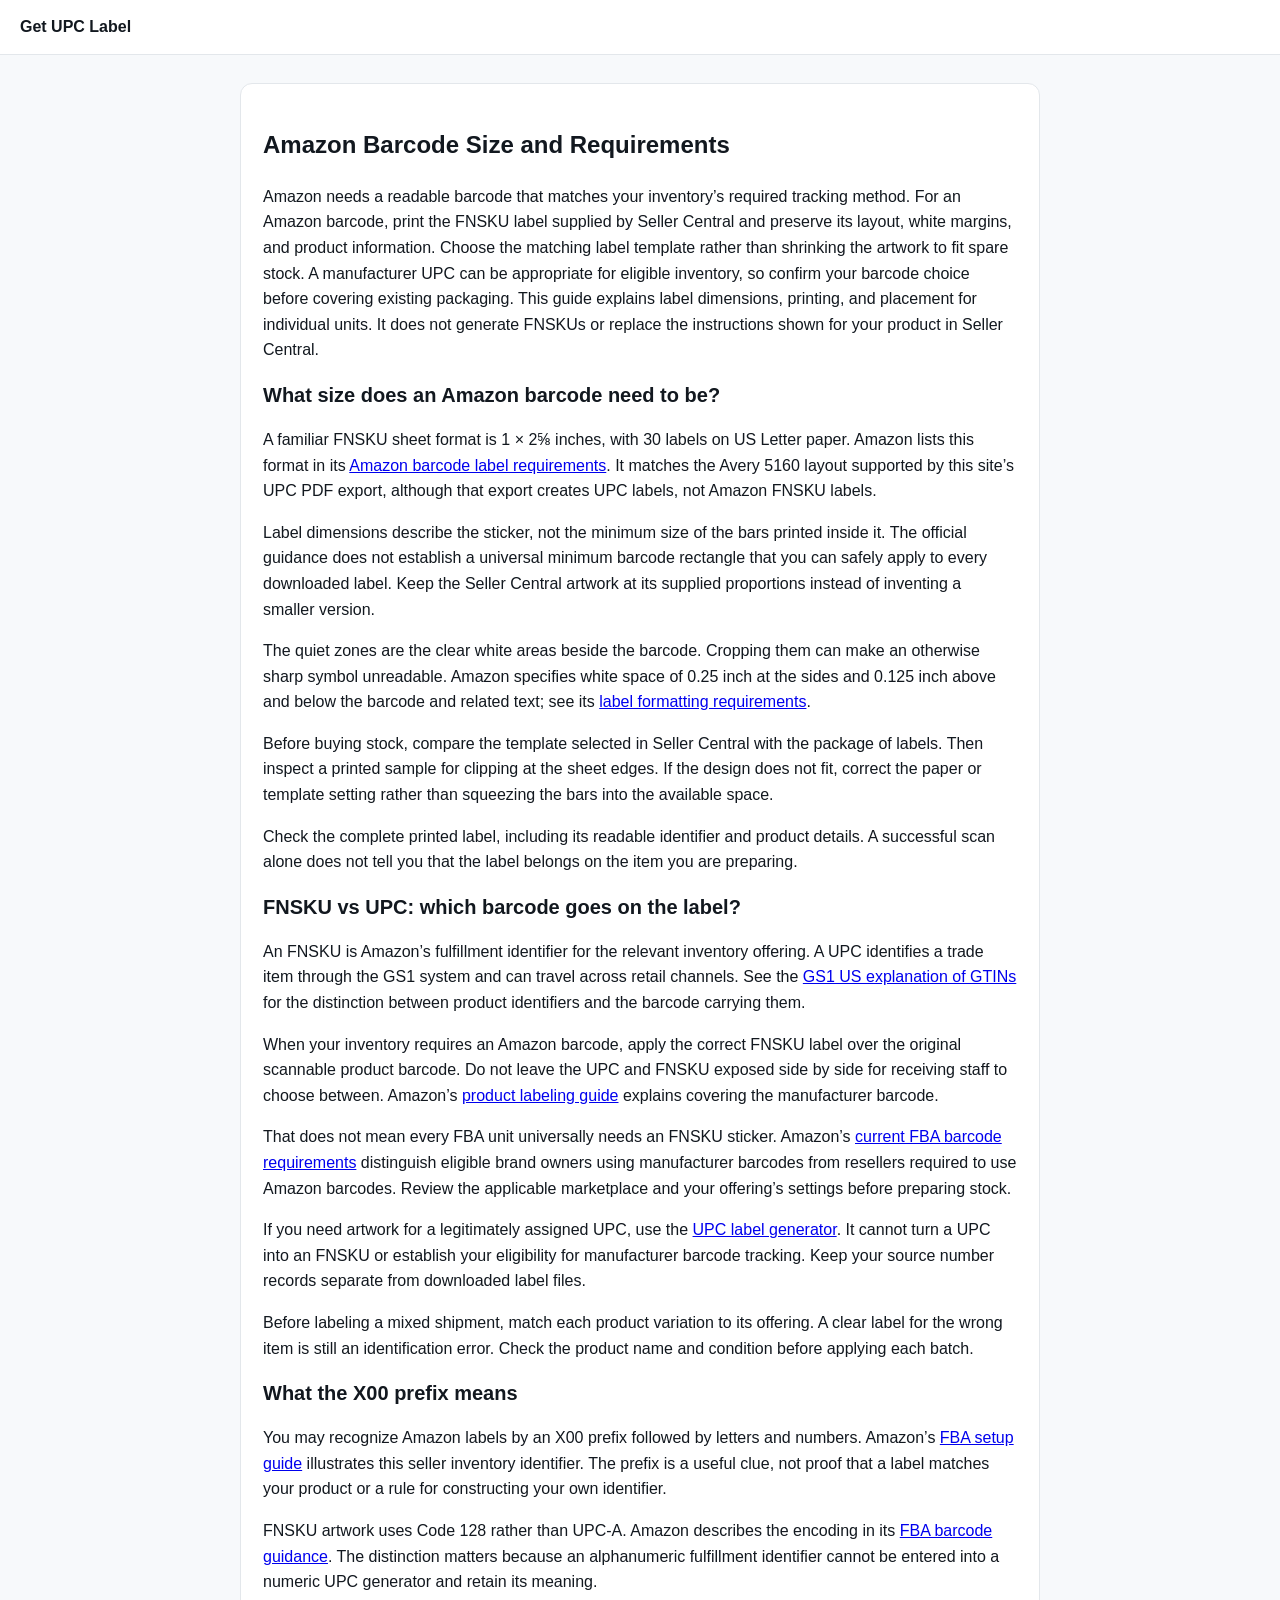
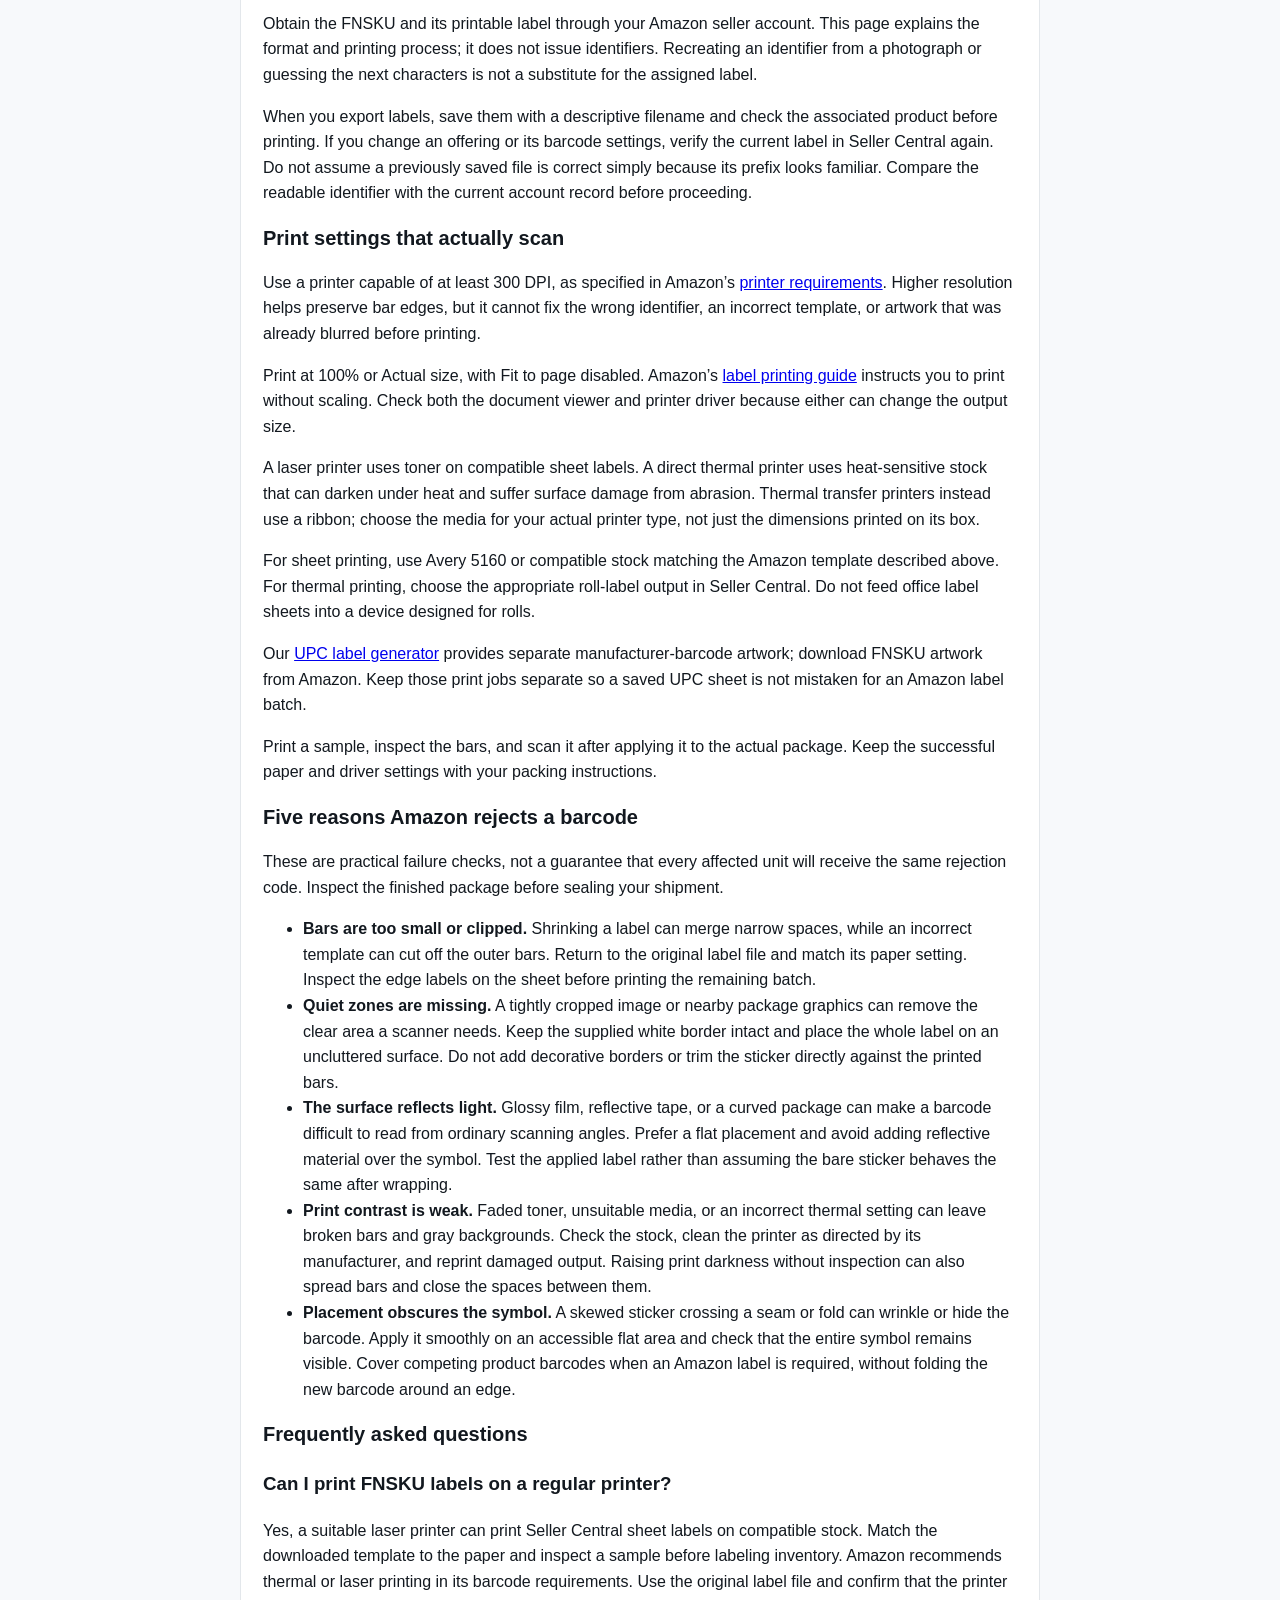
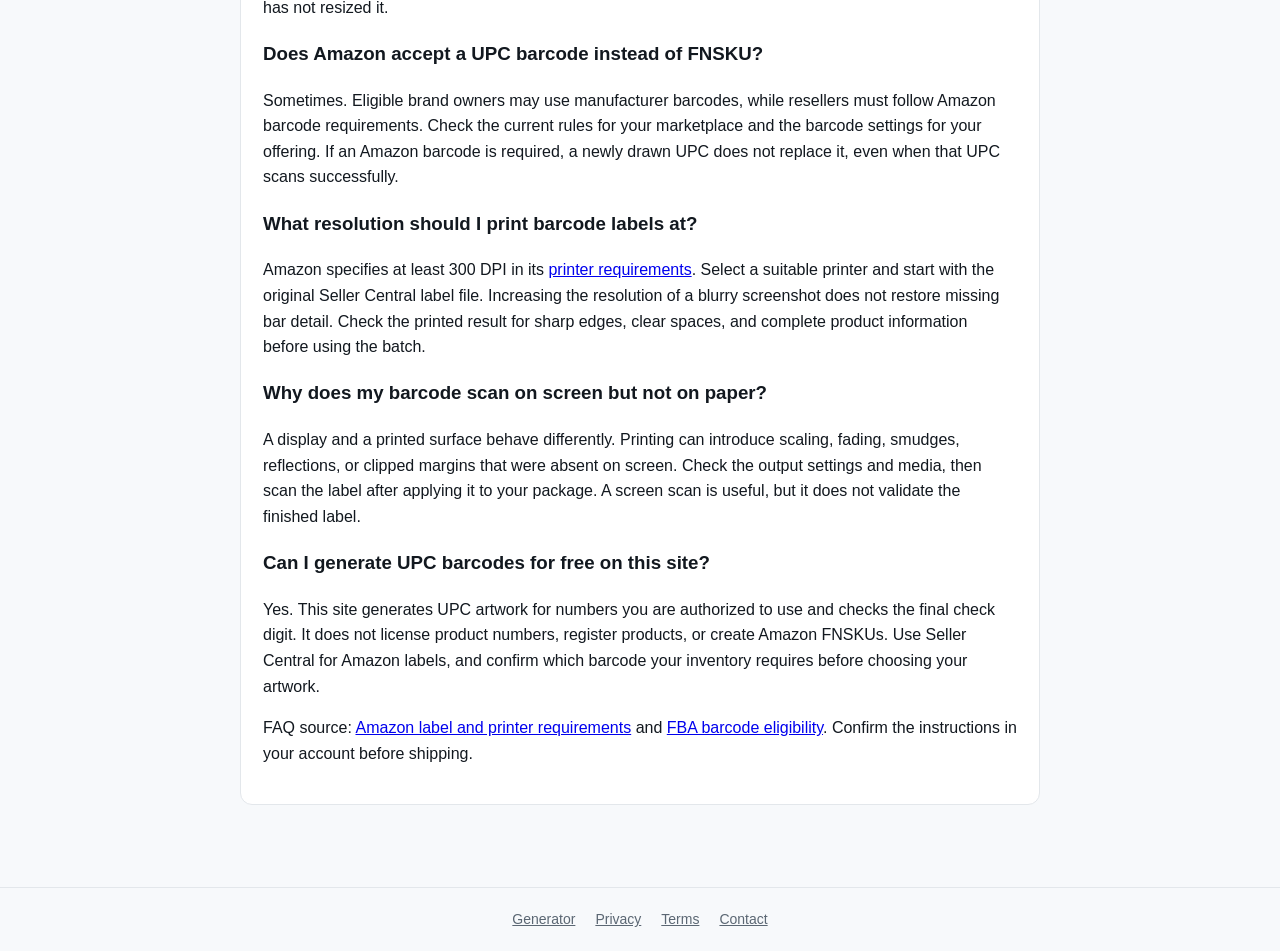
==== amazon-barcode.html @ 523bfdf5 "新页面" ====
<!doctype html>
<html lang="en">
<head><meta charset="utf-8"><meta name="viewport" content="width=device-width,initial-scale=1"><title>Amazon Barcode Size &amp; Requirements: FNSKU Labels That Scan</title><meta name="description" content="Amazon barcode size and requirements: FNSKU label dimensions, quiet zones, print resolution, and the five reasons labels get rejected."><link rel="canonical" href="https://getupclabel.com/amazon-barcode"><link rel="icon" href="/assets/favicon.svg" type="image/svg+xml"><link rel="stylesheet" href="/assets/style.css"></head>
<body>
<header class="site-header"><a class="brand" href="/">Get UPC Label</a></header>
<main><article class="card">
<h1>Amazon Barcode Size and Requirements</h1>
<p>Amazon needs a readable barcode that matches your inventory’s required tracking method. For an Amazon barcode, print the FNSKU label supplied by Seller Central and preserve its layout, white margins, and product information. Choose the matching label template rather than shrinking the artwork to fit spare stock. A manufacturer UPC can be appropriate for eligible inventory, so confirm your barcode choice before covering existing packaging. This guide explains label dimensions, printing, and placement for individual units. It does not generate FNSKUs or replace the instructions shown for your product in Seller Central.</p>
<h2>What size does an Amazon barcode need to be?</h2>

<p>A familiar FNSKU sheet format is 1 × 2⅝ inches, with 30 labels on US Letter paper. Amazon lists this format in its <a href="https://sellercentral.amazon.com/help/hub/reference/external/G200141490?locale=en-US">Amazon barcode label requirements</a>. It matches the Avery 5160 layout supported by this site’s UPC PDF export, although that export creates UPC labels, not Amazon FNSKU labels.</p>
<p>Label dimensions describe the sticker, not the minimum size of the bars printed inside it. The official guidance does not establish a universal minimum barcode rectangle that you can safely apply to every downloaded label. Keep the Seller Central artwork at its supplied proportions instead of inventing a smaller version.</p>
<p>The quiet zones are the clear white areas beside the barcode. Cropping them can make an otherwise sharp symbol unreadable. Amazon specifies white space of 0.25 inch at the sides and 0.125 inch above and below the barcode and related text; see its <a href="https://sellercentral.amazon.com/help/hub/reference/external/G200141490?locale=en-US">label formatting requirements</a>.</p>
<p>Before buying stock, compare the template selected in Seller Central with the package of labels. Then inspect a printed sample for clipping at the sheet edges. If the design does not fit, correct the paper or template setting rather than squeezing the bars into the available space.</p>
<p>Check the complete printed label, including its readable identifier and product details. A successful scan alone does not tell you that the label belongs on the item you are preparing.</p>
<h2>FNSKU vs UPC: which barcode goes on the label?</h2>

<p>An FNSKU is Amazon’s fulfillment identifier for the relevant inventory offering. A UPC identifies a trade item through the GS1 system and can travel across retail channels. See the <a href="https://www.gs1us.org/upcs-barcodes-prefixes/what-is-a-gtin">GS1 US explanation of GTINs</a> for the distinction between product identifiers and the barcode carrying them.</p>
<p>When your inventory requires an Amazon barcode, apply the correct FNSKU label over the original scannable product barcode. Do not leave the UPC and FNSKU exposed side by side for receiving staff to choose between. Amazon’s <a href="https://images-na.ssl-images-amazon.com/images/G/01/fba-help/QRG/FBA-Quick-Start-Guide.pdf">product labeling guide</a> explains covering the manufacturer barcode.</p>
<p>That does not mean every FBA unit universally needs an FNSKU sticker. Amazon’s <a href="https://sellercentral.amazon.com/help/hub/reference/external/G201100910?locale=en-US">current FBA barcode requirements</a> distinguish eligible brand owners using manufacturer barcodes from resellers required to use Amazon barcodes. Review the applicable marketplace and your offering’s settings before preparing stock.</p>
<p>If you need artwork for a legitimately assigned UPC, use the <a href="/">UPC label generator</a>. It cannot turn a UPC into an FNSKU or establish your eligibility for manufacturer barcode tracking. Keep your source number records separate from downloaded label files.</p>
<p>Before labeling a mixed shipment, match each product variation to its offering. A clear label for the wrong item is still an identification error. Check the product name and condition before applying each batch.</p>
<h2>What the X00 prefix means</h2>

<p>You may recognize Amazon labels by an X00 prefix followed by letters and numbers. Amazon’s <a href="https://m.media-amazon.com/images/G/02/Sell/Guides/FBA_SEtupGuide_SU_EN_AS-XwEFVMTZuA.pdf">FBA setup guide</a> illustrates this seller inventory identifier. The prefix is a useful clue, not proof that a label matches your product or a rule for constructing your own identifier.</p>
<p>FNSKU artwork uses Code 128 rather than UPC-A. Amazon describes the encoding in its <a href="https://sellercentral.amazon.in/help/hub/reference/external/G201100910">FBA barcode guidance</a>. The distinction matters because an alphanumeric fulfillment identifier cannot be entered into a numeric UPC generator and retain its meaning.</p>
<p>Obtain the FNSKU and its printable label through your Amazon seller account. This page explains the format and printing process; it does not issue identifiers. Recreating an identifier from a photograph or guessing the next characters is not a substitute for the assigned label.</p>
<p>When you export labels, save them with a descriptive filename and check the associated product before printing. If you change an offering or its barcode settings, verify the current label in Seller Central again. Do not assume a previously saved file is correct simply because its prefix looks familiar. Compare the readable identifier with the current account record before proceeding.</p>
<h2>Print settings that actually scan</h2>

<p>Use a printer capable of at least 300 DPI, as specified in Amazon’s <a href="https://sellercentral.amazon.com/help/hub/reference/external/G200141490?locale=en-US">printer requirements</a>. Higher resolution helps preserve bar edges, but it cannot fix the wrong identifier, an incorrect template, or artwork that was already blurred before printing.</p>
<p>Print at 100% or Actual size, with Fit to page disabled. Amazon’s <a href="https://images-na.ssl-images-amazon.com/images/G/01/fba-help/QRG/FBA-Quick-Start-Guide.pdf">label printing guide</a> instructs you to print without scaling. Check both the document viewer and printer driver because either can change the output size.</p>
<p>A laser printer uses toner on compatible sheet labels. A direct thermal printer uses heat-sensitive stock that can darken under heat and suffer surface damage from abrasion. Thermal transfer printers instead use a ribbon; choose the media for your actual printer type, not just the dimensions printed on its box.</p>
<p>For sheet printing, use Avery 5160 or compatible stock matching the Amazon template described above. For thermal printing, choose the appropriate roll-label output in Seller Central. Do not feed office label sheets into a device designed for rolls.</p>
<p>Our <a href="/">UPC label generator</a> provides separate manufacturer-barcode artwork; download FNSKU artwork from Amazon. Keep those print jobs separate so a saved UPC sheet is not mistaken for an Amazon label batch.</p>
<p>Print a sample, inspect the bars, and scan it after applying it to the actual package. Keep the successful paper and driver settings with your packing instructions.</p>
<h2>Five reasons Amazon rejects a barcode</h2>

<p>These are practical failure checks, not a guarantee that every affected unit will receive the same rejection code. Inspect the finished package before sealing your shipment.</p>
<ul>
<li><strong>Bars are too small or clipped.</strong> Shrinking a label can merge narrow spaces, while an incorrect template can cut off the outer bars. Return to the original label file and match its paper setting. Inspect the edge labels on the sheet before printing the remaining batch.</li>
<li><strong>Quiet zones are missing.</strong> A tightly cropped image or nearby package graphics can remove the clear area a scanner needs. Keep the supplied white border intact and place the whole label on an uncluttered surface. Do not add decorative borders or trim the sticker directly against the printed bars.</li>
<li><strong>The surface reflects light.</strong> Glossy film, reflective tape, or a curved package can make a barcode difficult to read from ordinary scanning angles. Prefer a flat placement and avoid adding reflective material over the symbol. Test the applied label rather than assuming the bare sticker behaves the same after wrapping.</li>
<li><strong>Print contrast is weak.</strong> Faded toner, unsuitable media, or an incorrect thermal setting can leave broken bars and gray backgrounds. Check the stock, clean the printer as directed by its manufacturer, and reprint damaged output. Raising print darkness without inspection can also spread bars and close the spaces between them.</li>
<li><strong>Placement obscures the symbol.</strong> A skewed sticker crossing a seam or fold can wrinkle or hide the barcode. Apply it smoothly on an accessible flat area and check that the entire symbol remains visible. Cover competing product barcodes when an Amazon label is required, without folding the new barcode around an edge.</li>
</ul>
<h2>Frequently asked questions</h2>
<h3>Can I print FNSKU labels on a regular printer?</h3>
<p>Yes, a suitable laser printer can print Seller Central sheet labels on compatible stock. Match the downloaded template to the paper and inspect a sample before labeling inventory. Amazon recommends thermal or laser printing in its barcode requirements. Use the original label file and confirm that the printer has not resized it.</p>
<h3>Does Amazon accept a UPC barcode instead of FNSKU?</h3>
<p>Sometimes. Eligible brand owners may use manufacturer barcodes, while resellers must follow Amazon barcode requirements. Check the current rules for your marketplace and the barcode settings for your offering. If an Amazon barcode is required, a newly drawn UPC does not replace it, even when that UPC scans successfully.</p>
<h3>What resolution should I print barcode labels at?</h3>
<p>Amazon specifies at least 300 DPI in its <a href="https://sellercentral.amazon.com/help/hub/reference/external/G200141490?locale=en-US">printer requirements</a>. Select a suitable printer and start with the original Seller Central label file. Increasing the resolution of a blurry screenshot does not restore missing bar detail. Check the printed result for sharp edges, clear spaces, and complete product information before using the batch.</p>
<h3>Why does my barcode scan on screen but not on paper?</h3>
<p>A display and a printed surface behave differently. Printing can introduce scaling, fading, smudges, reflections, or clipped margins that were absent on screen. Check the output settings and media, then scan the label after applying it to your package. A screen scan is useful, but it does not validate the finished label.</p>
<h3>Can I generate UPC barcodes for free on this site?</h3>
<p>Yes. This site generates UPC artwork for numbers you are authorized to use and checks the final check digit. It does not license product numbers, register products, or create Amazon FNSKUs. Use Seller Central for Amazon labels, and confirm which barcode your inventory requires before choosing your artwork.</p>
<p>FAQ source: <a href="https://sellercentral.amazon.com/help/hub/reference/external/G200141490?locale=en-US">Amazon label and printer requirements</a> and <a href="https://sellercentral.amazon.com/help/hub/reference/external/G201100910?locale=en-US">FBA barcode eligibility</a>. Confirm the instructions in your account before shipping.</p>
</article></main>
<footer class="site-footer"><a href="/">Generator</a><a href="/privacy">Privacy</a><a href="/terms">Terms</a><a href="/contact">Contact</a></footer>
<script type="application/ld+json">{"@context": "https://schema.org", "@type": "FAQPage", "mainEntity": [{"@type": "Question", "name": "Can I print FNSKU labels on a regular printer?", "acceptedAnswer": {"@type": "Answer", "text": "Yes, a suitable laser printer can print Seller Central sheet labels on compatible stock. Match the downloaded template to the paper and inspect a sample before labeling inventory. Amazon recommends thermal or laser printing in its barcode requirements. Use the original label file and confirm that the printer has not resized it."}}, {"@type": "Question", "name": "Does Amazon accept a UPC barcode instead of FNSKU?", "acceptedAnswer": {"@type": "Answer", "text": "Sometimes. Eligible brand owners may use manufacturer barcodes, while resellers must follow Amazon barcode requirements. Check the current rules for your marketplace and the barcode settings for your offering. If an Amazon barcode is required, a newly drawn UPC does not replace it, even when that UPC scans successfully."}}, {"@type": "Question", "name": "What resolution should I print barcode labels at?", "acceptedAnswer": {"@type": "Answer", "text": "Amazon specifies at least 300 DPI in its printer requirements. Select a suitable printer and start with the original Seller Central label file. Increasing the resolution of a blurry screenshot does not restore missing bar detail. Check the printed result for sharp edges, clear spaces, and complete product information before using the batch."}}, {"@type": "Question", "name": "Why does my barcode scan on screen but not on paper?", "acceptedAnswer": {"@type": "Answer", "text": "A display and a printed surface behave differently. Printing can introduce scaling, fading, smudges, reflections, or clipped margins that were absent on screen. Check the output settings and media, then scan the label after applying it to your package. A screen scan is useful, but it does not validate the finished label."}}, {"@type": "Question", "name": "Can I generate UPC barcodes for free on this site?", "acceptedAnswer": {"@type": "Answer", "text": "Yes. This site generates UPC artwork for numbers you are authorized to use and checks the final check digit. It does not license product numbers, register products, or create Amazon FNSKUs. Use Seller Central for Amazon labels, and confirm which barcode your inventory requires before choosing your artwork."}}]}</script>
</body>
</html>
---- assets/style.css ----
:root { --ink:#12181f; --muted:#5b6773; --line:#e3e7eb; --bg:#f7f9fb; --accent:#0b6bcb; }
* { box-sizing: border-box; }
body { margin:0; font:16px/1.6 -apple-system,BlinkMacSystemFont,"Segoe UI",Roboto,Helvetica,Arial,sans-serif; color:var(--ink); background:var(--bg); }
.site-header { display:flex; justify-content:space-between; align-items:center; gap:16px; padding:14px 20px; background:#fff; border-bottom:1px solid var(--line); flex-wrap:wrap; }
.brand { font-weight:700; text-decoration:none; color:var(--ink); }
.site-header nav a { margin-left:16px; color:var(--muted); text-decoration:none; font-size:15px; }
main { max-width:840px; margin:0 auto; padding:28px 20px 60px; }
.hero h1 { font-size:34px; line-height:1.2; margin:8px 0 8px; }
.sub { color:var(--muted); margin:0 0 24px; }
.card { background:#fff; border:1px solid var(--line); border-radius:12px; padding:22px; margin-bottom:22px; }
.card h2 { font-size:20px; margin:0 0 14px; }
.grid { display:grid; grid-template-columns:1fr 1fr; gap:14px 18px; }
.field { display:flex; flex-direction:column; gap:6px; font-size:14px; color:var(--muted); }
.field input, .field select { padding:10px 12px; font-size:16px; border:1px solid var(--line); border-radius:8px; background:#fff; color:var(--ink); }
.actions { display:flex; gap:10px; flex-wrap:wrap; margin-top:16px; }
button { padding:11px 18px; font-size:15px; border-radius:8px; border:1px solid var(--line); background:#fff; cursor:pointer; }
button.primary { background:var(--accent); border-color:var(--accent); color:#fff; font-weight:600; }
button:hover { border-color:#c3ccd5; }
.batch { margin-top:18px; font-size:15px; }
.batch summary { cursor:pointer; color:var(--accent); }
.hint { color:var(--muted); font-size:14px; }
.msg { min-height:22px; font-size:14px; color:#b3261e; }
.msg.ok { color:#1e7a34; }
.preview { display:flex; gap:14px; flex-wrap:wrap; margin-top:8px; }
.label-preview { border:1px dashed var(--line); border-radius:8px; padding:10px; text-align:center; background:#fff; }
.label-preview small { display:block; color:var(--muted); margin-top:6px; max-width:200px; }
.site-footer { border-top:1px solid var(--line); padding:20px; text-align:center; font-size:14px; color:var(--muted); }
.site-footer a { color:var(--muted); margin:0 10px; }
@media (max-width:640px) { .grid { grid-template-columns:1fr; } .hero h1 { font-size:27px; } }

.label-preview { max-width:100%; min-width:0; }
.label-preview canvas { display:block; width:100%; max-width:320px; height:auto; }
.field { min-width:0; }
.field input, .field select { width:100%; min-width:0; }
button:disabled { opacity:.55; cursor:not-allowed; }

.table-scroll { overflow-x:auto; }
.pricing { width:100%; border-collapse:collapse; font-size:14px; }
.pricing caption { text-align:left; font-weight:600; margin-bottom:8px; }
.pricing th, .pricing td { text-align:left; padding:10px 8px; border-bottom:1px solid var(--line); }
.csv-example { overflow-x:auto; padding:14px; background:var(--bg); border-radius:8px; }
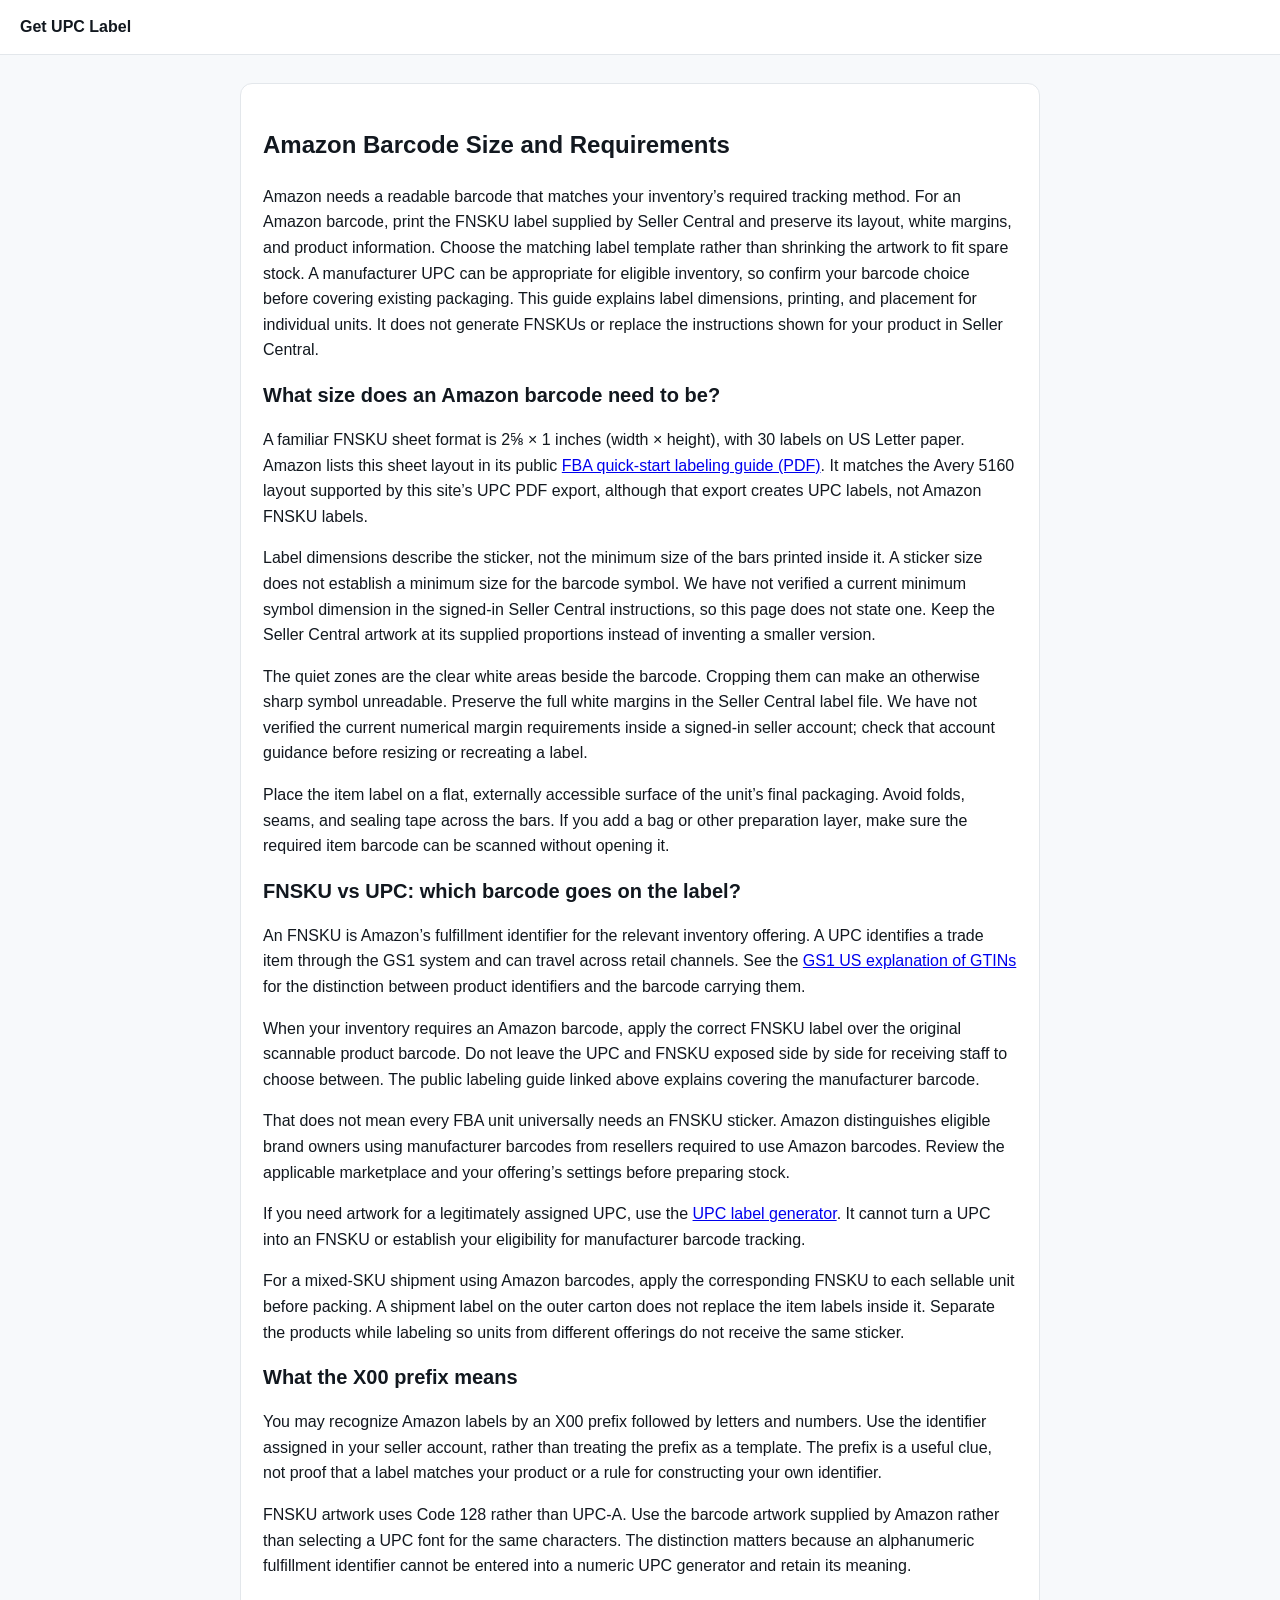
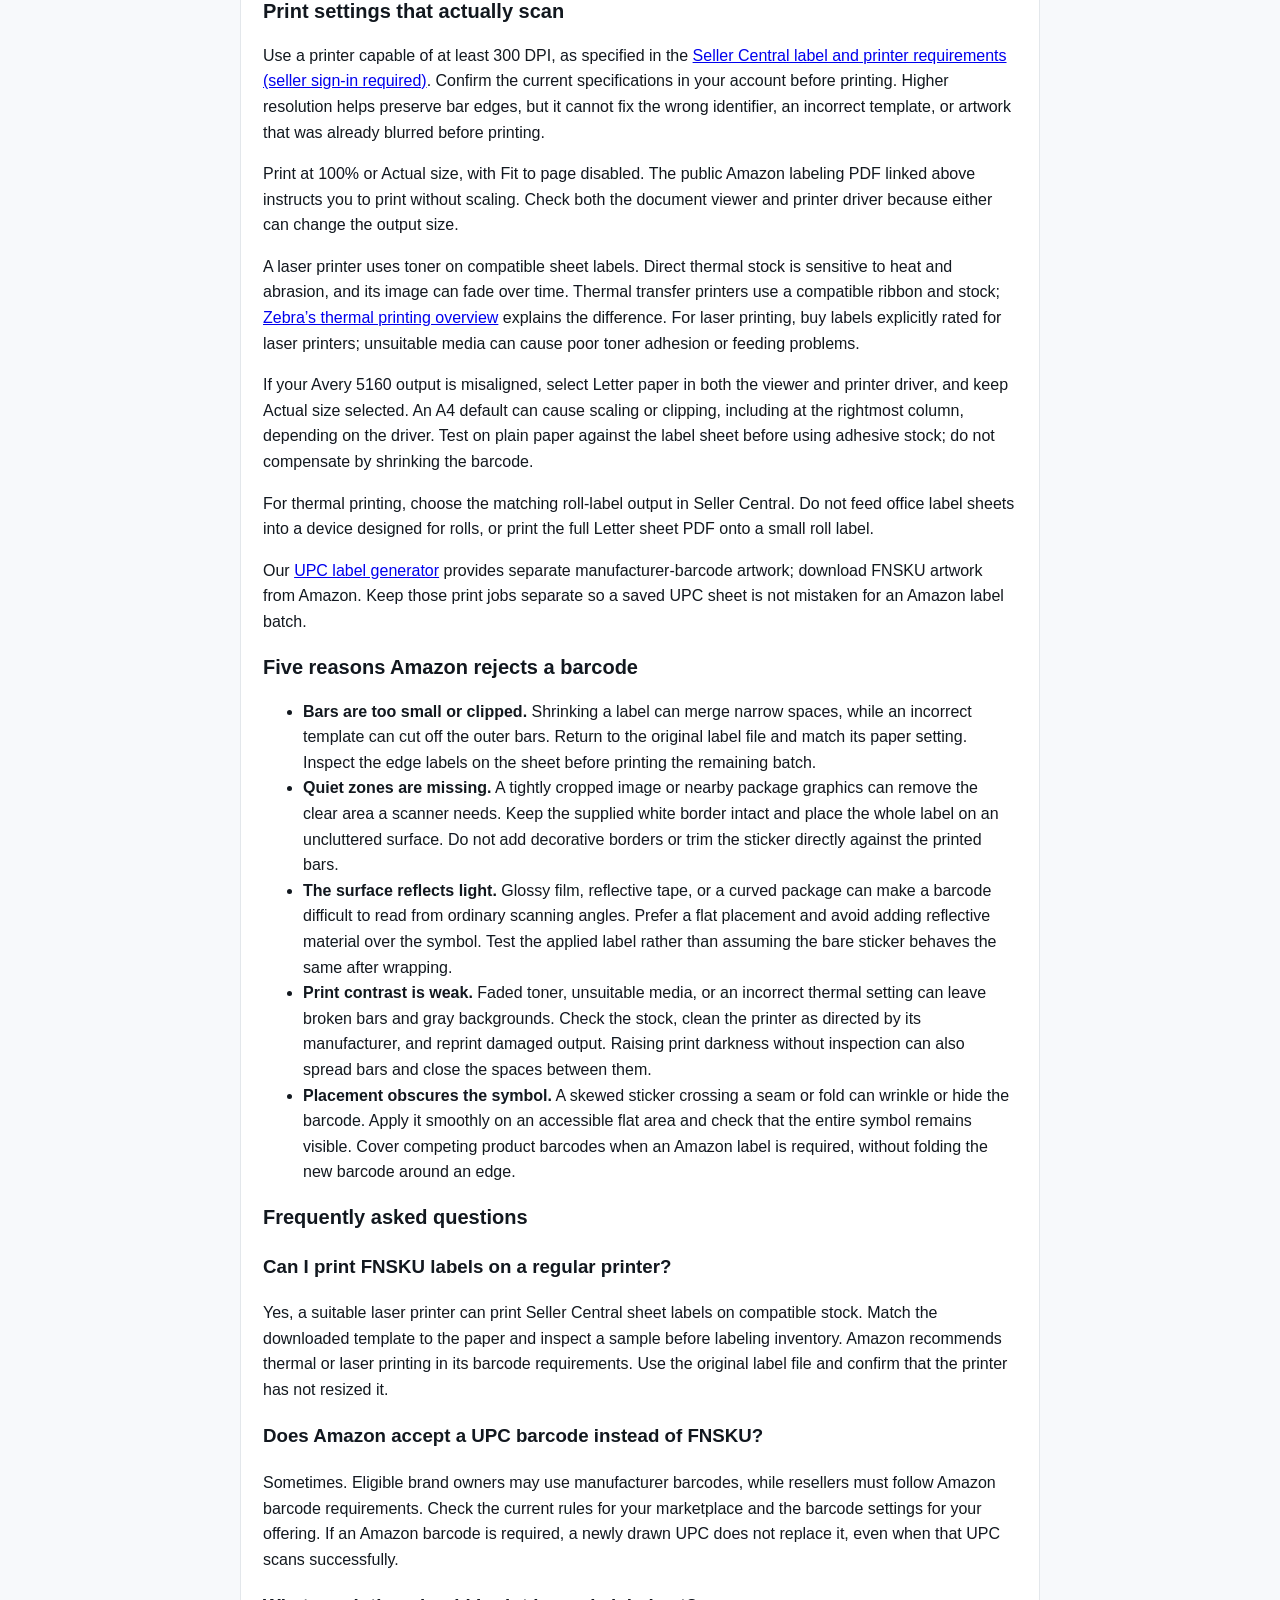
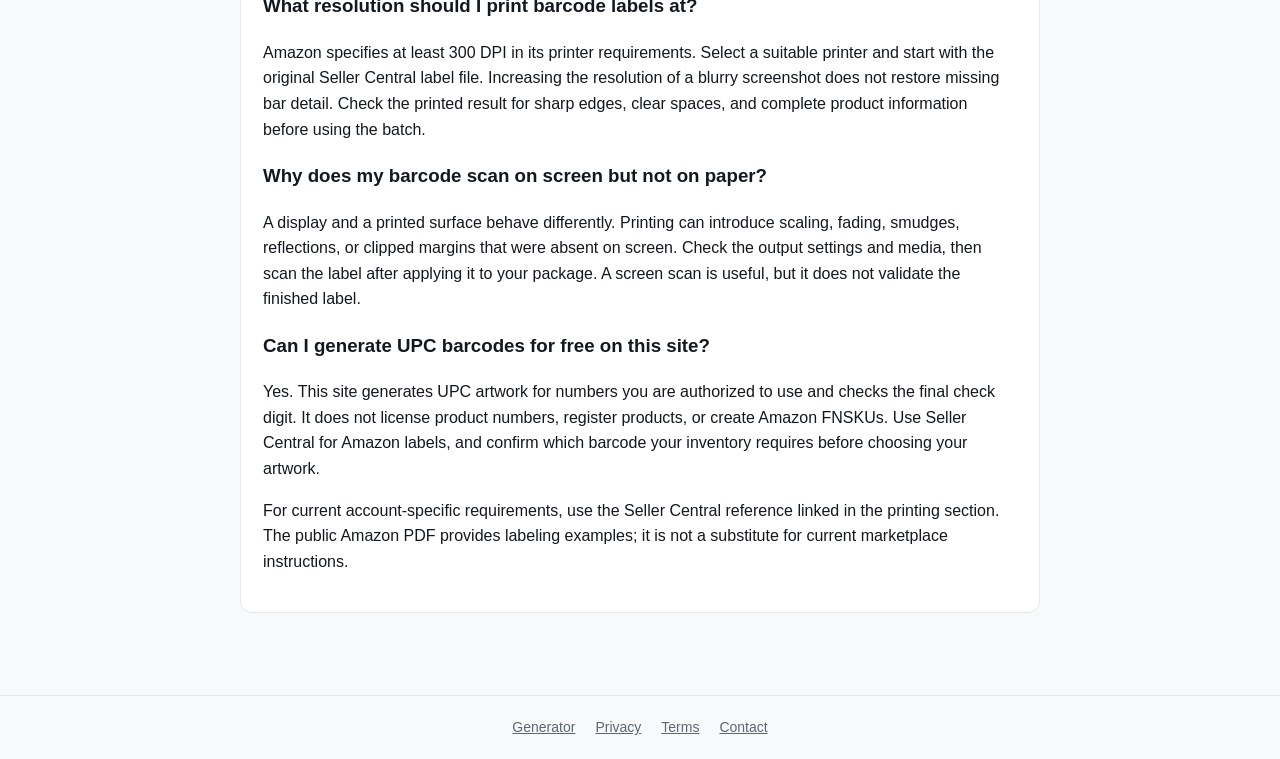
==== commit d8d5d96e: "优化页面" ====
--- a/amazon-barcode.html
+++ b/amazon-barcode.html
@@ -8,35 +8,31 @@
 <p>Amazon needs a readable barcode that matches your inventory’s required tracking method. For an Amazon barcode, print the FNSKU label supplied by Seller Central and preserve its layout, white margins, and product information. Choose the matching label template rather than shrinking the artwork to fit spare stock. A manufacturer UPC can be appropriate for eligible inventory, so confirm your barcode choice before covering existing packaging. This guide explains label dimensions, printing, and placement for individual units. It does not generate FNSKUs or replace the instructions shown for your product in Seller Central.</p>
 <h2>What size does an Amazon barcode need to be?</h2>
 
-<p>A familiar FNSKU sheet format is 1 × 2⅝ inches, with 30 labels on US Letter paper. Amazon lists this format in its <a href="https://sellercentral.amazon.com/help/hub/reference/external/G200141490?locale=en-US">Amazon barcode label requirements</a>. It matches the Avery 5160 layout supported by this site’s UPC PDF export, although that export creates UPC labels, not Amazon FNSKU labels.</p>
-<p>Label dimensions describe the sticker, not the minimum size of the bars printed inside it. The official guidance does not establish a universal minimum barcode rectangle that you can safely apply to every downloaded label. Keep the Seller Central artwork at its supplied proportions instead of inventing a smaller version.</p>
-<p>The quiet zones are the clear white areas beside the barcode. Cropping them can make an otherwise sharp symbol unreadable. Amazon specifies white space of 0.25 inch at the sides and 0.125 inch above and below the barcode and related text; see its <a href="https://sellercentral.amazon.com/help/hub/reference/external/G200141490?locale=en-US">label formatting requirements</a>.</p>
-<p>Before buying stock, compare the template selected in Seller Central with the package of labels. Then inspect a printed sample for clipping at the sheet edges. If the design does not fit, correct the paper or template setting rather than squeezing the bars into the available space.</p>
-<p>Check the complete printed label, including its readable identifier and product details. A successful scan alone does not tell you that the label belongs on the item you are preparing.</p>
+<p>A familiar FNSKU sheet format is 2⅝ × 1 inches (width × height), with 30 labels on US Letter paper. Amazon lists this sheet layout in its public <a href="https://images-na.ssl-images-amazon.com/images/G/01/fba-help/QRG/FBA-Quick-Start-Guide.pdf" target="_blank" rel="noopener">FBA quick-start labeling guide (PDF)</a>. It matches the Avery 5160 layout supported by this site’s UPC PDF export, although that export creates UPC labels, not Amazon FNSKU labels.</p>
+<p>Label dimensions describe the sticker, not the minimum size of the bars printed inside it. A sticker size does not establish a minimum size for the barcode symbol. We have not verified a current minimum symbol dimension in the signed-in Seller Central instructions, so this page does not state one. Keep the Seller Central artwork at its supplied proportions instead of inventing a smaller version.</p>
+<p>The quiet zones are the clear white areas beside the barcode. Cropping them can make an otherwise sharp symbol unreadable. Preserve the full white margins in the Seller Central label file. We have not verified the current numerical margin requirements inside a signed-in seller account; check that account guidance before resizing or recreating a label.</p>
+<p>Place the item label on a flat, externally accessible surface of the unit’s final packaging. Avoid folds, seams, and sealing tape across the bars. If you add a bag or other preparation layer, make sure the required item barcode can be scanned without opening it.</p>
 <h2>FNSKU vs UPC: which barcode goes on the label?</h2>
 
-<p>An FNSKU is Amazon’s fulfillment identifier for the relevant inventory offering. A UPC identifies a trade item through the GS1 system and can travel across retail channels. See the <a href="https://www.gs1us.org/upcs-barcodes-prefixes/what-is-a-gtin">GS1 US explanation of GTINs</a> for the distinction between product identifiers and the barcode carrying them.</p>
-<p>When your inventory requires an Amazon barcode, apply the correct FNSKU label over the original scannable product barcode. Do not leave the UPC and FNSKU exposed side by side for receiving staff to choose between. Amazon’s <a href="https://images-na.ssl-images-amazon.com/images/G/01/fba-help/QRG/FBA-Quick-Start-Guide.pdf">product labeling guide</a> explains covering the manufacturer barcode.</p>
-<p>That does not mean every FBA unit universally needs an FNSKU sticker. Amazon’s <a href="https://sellercentral.amazon.com/help/hub/reference/external/G201100910?locale=en-US">current FBA barcode requirements</a> distinguish eligible brand owners using manufacturer barcodes from resellers required to use Amazon barcodes. Review the applicable marketplace and your offering’s settings before preparing stock.</p>
-<p>If you need artwork for a legitimately assigned UPC, use the <a href="/">UPC label generator</a>. It cannot turn a UPC into an FNSKU or establish your eligibility for manufacturer barcode tracking. Keep your source number records separate from downloaded label files.</p>
-<p>Before labeling a mixed shipment, match each product variation to its offering. A clear label for the wrong item is still an identification error. Check the product name and condition before applying each batch.</p>
+<p>An FNSKU is Amazon’s fulfillment identifier for the relevant inventory offering. A UPC identifies a trade item through the GS1 system and can travel across retail channels. See the <a href="https://www.gs1us.org/upcs-barcodes-prefixes/what-is-a-gtin" target="_blank" rel="noopener">GS1 US explanation of GTINs</a> for the distinction between product identifiers and the barcode carrying them.</p>
+<p>When your inventory requires an Amazon barcode, apply the correct FNSKU label over the original scannable product barcode. Do not leave the UPC and FNSKU exposed side by side for receiving staff to choose between. The public labeling guide linked above explains covering the manufacturer barcode.</p>
+<p>That does not mean every FBA unit universally needs an FNSKU sticker. Amazon distinguishes eligible brand owners using manufacturer barcodes from resellers required to use Amazon barcodes. Review the applicable marketplace and your offering’s settings before preparing stock.</p>
+<p>If you need artwork for a legitimately assigned UPC, use the <a href="/">UPC label generator</a>. It cannot turn a UPC into an FNSKU or establish your eligibility for manufacturer barcode tracking.</p>
+<p>For a mixed-SKU shipment using Amazon barcodes, apply the corresponding FNSKU to each sellable unit before packing. A shipment label on the outer carton does not replace the item labels inside it. Separate the products while labeling so units from different offerings do not receive the same sticker.</p>
 <h2>What the X00 prefix means</h2>
 
-<p>You may recognize Amazon labels by an X00 prefix followed by letters and numbers. Amazon’s <a href="https://m.media-amazon.com/images/G/02/Sell/Guides/FBA_SEtupGuide_SU_EN_AS-XwEFVMTZuA.pdf">FBA setup guide</a> illustrates this seller inventory identifier. The prefix is a useful clue, not proof that a label matches your product or a rule for constructing your own identifier.</p>
-<p>FNSKU artwork uses Code 128 rather than UPC-A. Amazon describes the encoding in its <a href="https://sellercentral.amazon.in/help/hub/reference/external/G201100910">FBA barcode guidance</a>. The distinction matters because an alphanumeric fulfillment identifier cannot be entered into a numeric UPC generator and retain its meaning.</p>
-<p>Obtain the FNSKU and its printable label through your Amazon seller account. This page explains the format and printing process; it does not issue identifiers. Recreating an identifier from a photograph or guessing the next characters is not a substitute for the assigned label.</p>
-<p>When you export labels, save them with a descriptive filename and check the associated product before printing. If you change an offering or its barcode settings, verify the current label in Seller Central again. Do not assume a previously saved file is correct simply because its prefix looks familiar. Compare the readable identifier with the current account record before proceeding.</p>
+<p>You may recognize Amazon labels by an X00 prefix followed by letters and numbers. Use the identifier assigned in your seller account, rather than treating the prefix as a template. The prefix is a useful clue, not proof that a label matches your product or a rule for constructing your own identifier.</p>
+<p>FNSKU artwork uses Code 128 rather than UPC-A. Use the barcode artwork supplied by Amazon rather than selecting a UPC font for the same characters. The distinction matters because an alphanumeric fulfillment identifier cannot be entered into a numeric UPC generator and retain its meaning.</p>
 <h2>Print settings that actually scan</h2>
 
-<p>Use a printer capable of at least 300 DPI, as specified in Amazon’s <a href="https://sellercentral.amazon.com/help/hub/reference/external/G200141490?locale=en-US">printer requirements</a>. Higher resolution helps preserve bar edges, but it cannot fix the wrong identifier, an incorrect template, or artwork that was already blurred before printing.</p>
-<p>Print at 100% or Actual size, with Fit to page disabled. Amazon’s <a href="https://images-na.ssl-images-amazon.com/images/G/01/fba-help/QRG/FBA-Quick-Start-Guide.pdf">label printing guide</a> instructs you to print without scaling. Check both the document viewer and printer driver because either can change the output size.</p>
-<p>A laser printer uses toner on compatible sheet labels. A direct thermal printer uses heat-sensitive stock that can darken under heat and suffer surface damage from abrasion. Thermal transfer printers instead use a ribbon; choose the media for your actual printer type, not just the dimensions printed on its box.</p>
-<p>For sheet printing, use Avery 5160 or compatible stock matching the Amazon template described above. For thermal printing, choose the appropriate roll-label output in Seller Central. Do not feed office label sheets into a device designed for rolls.</p>
+<p>Use a printer capable of at least 300 DPI, as specified in the <a href="https://sellercentral.amazon.com/help/hub/reference/external/G200141490?locale=en-US" target="_blank" rel="noopener">Seller Central label and printer requirements (seller sign-in required)</a>. Confirm the current specifications in your account before printing. Higher resolution helps preserve bar edges, but it cannot fix the wrong identifier, an incorrect template, or artwork that was already blurred before printing.</p>
+<p>Print at 100% or Actual size, with Fit to page disabled. The public Amazon labeling PDF linked above instructs you to print without scaling. Check both the document viewer and printer driver because either can change the output size.</p>
+<p>A laser printer uses toner on compatible sheet labels. Direct thermal stock is sensitive to heat and abrasion, and its image can fade over time. Thermal transfer printers use a compatible ribbon and stock; <a href="https://www.zebra.com/us/en/resource-library/faq/what-is-a-thermal-printer.html" target="_blank" rel="noopener">Zebra’s thermal printing overview</a> explains the difference. For laser printing, buy labels explicitly rated for laser printers; unsuitable media can cause poor toner adhesion or feeding problems.</p>
+<p>If your Avery 5160 output is misaligned, select Letter paper in both the viewer and printer driver, and keep Actual size selected. An A4 default can cause scaling or clipping, including at the rightmost column, depending on the driver. Test on plain paper against the label sheet before using adhesive stock; do not compensate by shrinking the barcode.</p>
+<p>For thermal printing, choose the matching roll-label output in Seller Central. Do not feed office label sheets into a device designed for rolls, or print the full Letter sheet PDF onto a small roll label.</p>
 <p>Our <a href="/">UPC label generator</a> provides separate manufacturer-barcode artwork; download FNSKU artwork from Amazon. Keep those print jobs separate so a saved UPC sheet is not mistaken for an Amazon label batch.</p>
-<p>Print a sample, inspect the bars, and scan it after applying it to the actual package. Keep the successful paper and driver settings with your packing instructions.</p>
 <h2>Five reasons Amazon rejects a barcode</h2>
 
-<p>These are practical failure checks, not a guarantee that every affected unit will receive the same rejection code. Inspect the finished package before sealing your shipment.</p>
 <ul>
 <li><strong>Bars are too small or clipped.</strong> Shrinking a label can merge narrow spaces, while an incorrect template can cut off the outer bars. Return to the original label file and match its paper setting. Inspect the edge labels on the sheet before printing the remaining batch.</li>
 <li><strong>Quiet zones are missing.</strong> A tightly cropped image or nearby package graphics can remove the clear area a scanner needs. Keep the supplied white border intact and place the whole label on an uncluttered surface. Do not add decorative borders or trim the sticker directly against the printed bars.</li>
@@ -50,12 +46,12 @@
 <h3>Does Amazon accept a UPC barcode instead of FNSKU?</h3>
 <p>Sometimes. Eligible brand owners may use manufacturer barcodes, while resellers must follow Amazon barcode requirements. Check the current rules for your marketplace and the barcode settings for your offering. If an Amazon barcode is required, a newly drawn UPC does not replace it, even when that UPC scans successfully.</p>
 <h3>What resolution should I print barcode labels at?</h3>
-<p>Amazon specifies at least 300 DPI in its <a href="https://sellercentral.amazon.com/help/hub/reference/external/G200141490?locale=en-US">printer requirements</a>. Select a suitable printer and start with the original Seller Central label file. Increasing the resolution of a blurry screenshot does not restore missing bar detail. Check the printed result for sharp edges, clear spaces, and complete product information before using the batch.</p>
+<p>Amazon specifies at least 300 DPI in its printer requirements. Select a suitable printer and start with the original Seller Central label file. Increasing the resolution of a blurry screenshot does not restore missing bar detail. Check the printed result for sharp edges, clear spaces, and complete product information before using the batch.</p>
 <h3>Why does my barcode scan on screen but not on paper?</h3>
 <p>A display and a printed surface behave differently. Printing can introduce scaling, fading, smudges, reflections, or clipped margins that were absent on screen. Check the output settings and media, then scan the label after applying it to your package. A screen scan is useful, but it does not validate the finished label.</p>
 <h3>Can I generate UPC barcodes for free on this site?</h3>
 <p>Yes. This site generates UPC artwork for numbers you are authorized to use and checks the final check digit. It does not license product numbers, register products, or create Amazon FNSKUs. Use Seller Central for Amazon labels, and confirm which barcode your inventory requires before choosing your artwork.</p>
-<p>FAQ source: <a href="https://sellercentral.amazon.com/help/hub/reference/external/G200141490?locale=en-US">Amazon label and printer requirements</a> and <a href="https://sellercentral.amazon.com/help/hub/reference/external/G201100910?locale=en-US">FBA barcode eligibility</a>. Confirm the instructions in your account before shipping.</p>
+<p>For current account-specific requirements, use the Seller Central reference linked in the printing section. The public Amazon PDF provides labeling examples; it is not a substitute for current marketplace instructions.</p>
 </article></main>
 <footer class="site-footer"><a href="/">Generator</a><a href="/privacy">Privacy</a><a href="/terms">Terms</a><a href="/contact">Contact</a></footer>
 <script type="application/ld+json">{"@context": "https://schema.org", "@type": "FAQPage", "mainEntity": [{"@type": "Question", "name": "Can I print FNSKU labels on a regular printer?", "acceptedAnswer": {"@type": "Answer", "text": "Yes, a suitable laser printer can print Seller Central sheet labels on compatible stock. Match the downloaded template to the paper and inspect a sample before labeling inventory. Amazon recommends thermal or laser printing in its barcode requirements. Use the original label file and confirm that the printer has not resized it."}}, {"@type": "Question", "name": "Does Amazon accept a UPC barcode instead of FNSKU?", "acceptedAnswer": {"@type": "Answer", "text": "Sometimes. Eligible brand owners may use manufacturer barcodes, while resellers must follow Amazon barcode requirements. Check the current rules for your marketplace and the barcode settings for your offering. If an Amazon barcode is required, a newly drawn UPC does not replace it, even when that UPC scans successfully."}}, {"@type": "Question", "name": "What resolution should I print barcode labels at?", "acceptedAnswer": {"@type": "Answer", "text": "Amazon specifies at least 300 DPI in its printer requirements. Select a suitable printer and start with the original Seller Central label file. Increasing the resolution of a blurry screenshot does not restore missing bar detail. Check the printed result for sharp edges, clear spaces, and complete product information before using the batch."}}, {"@type": "Question", "name": "Why does my barcode scan on screen but not on paper?", "acceptedAnswer": {"@type": "Answer", "text": "A display and a printed surface behave differently. Printing can introduce scaling, fading, smudges, reflections, or clipped margins that were absent on screen. Check the output settings and media, then scan the label after applying it to your package. A screen scan is useful, but it does not validate the finished label."}}, {"@type": "Question", "name": "Can I generate UPC barcodes for free on this site?", "acceptedAnswer": {"@type": "Answer", "text": "Yes. This site generates UPC artwork for numbers you are authorized to use and checks the final check digit. It does not license product numbers, register products, or create Amazon FNSKUs. Use Seller Central for Amazon labels, and confirm which barcode your inventory requires before choosing your artwork."}}]}</script>
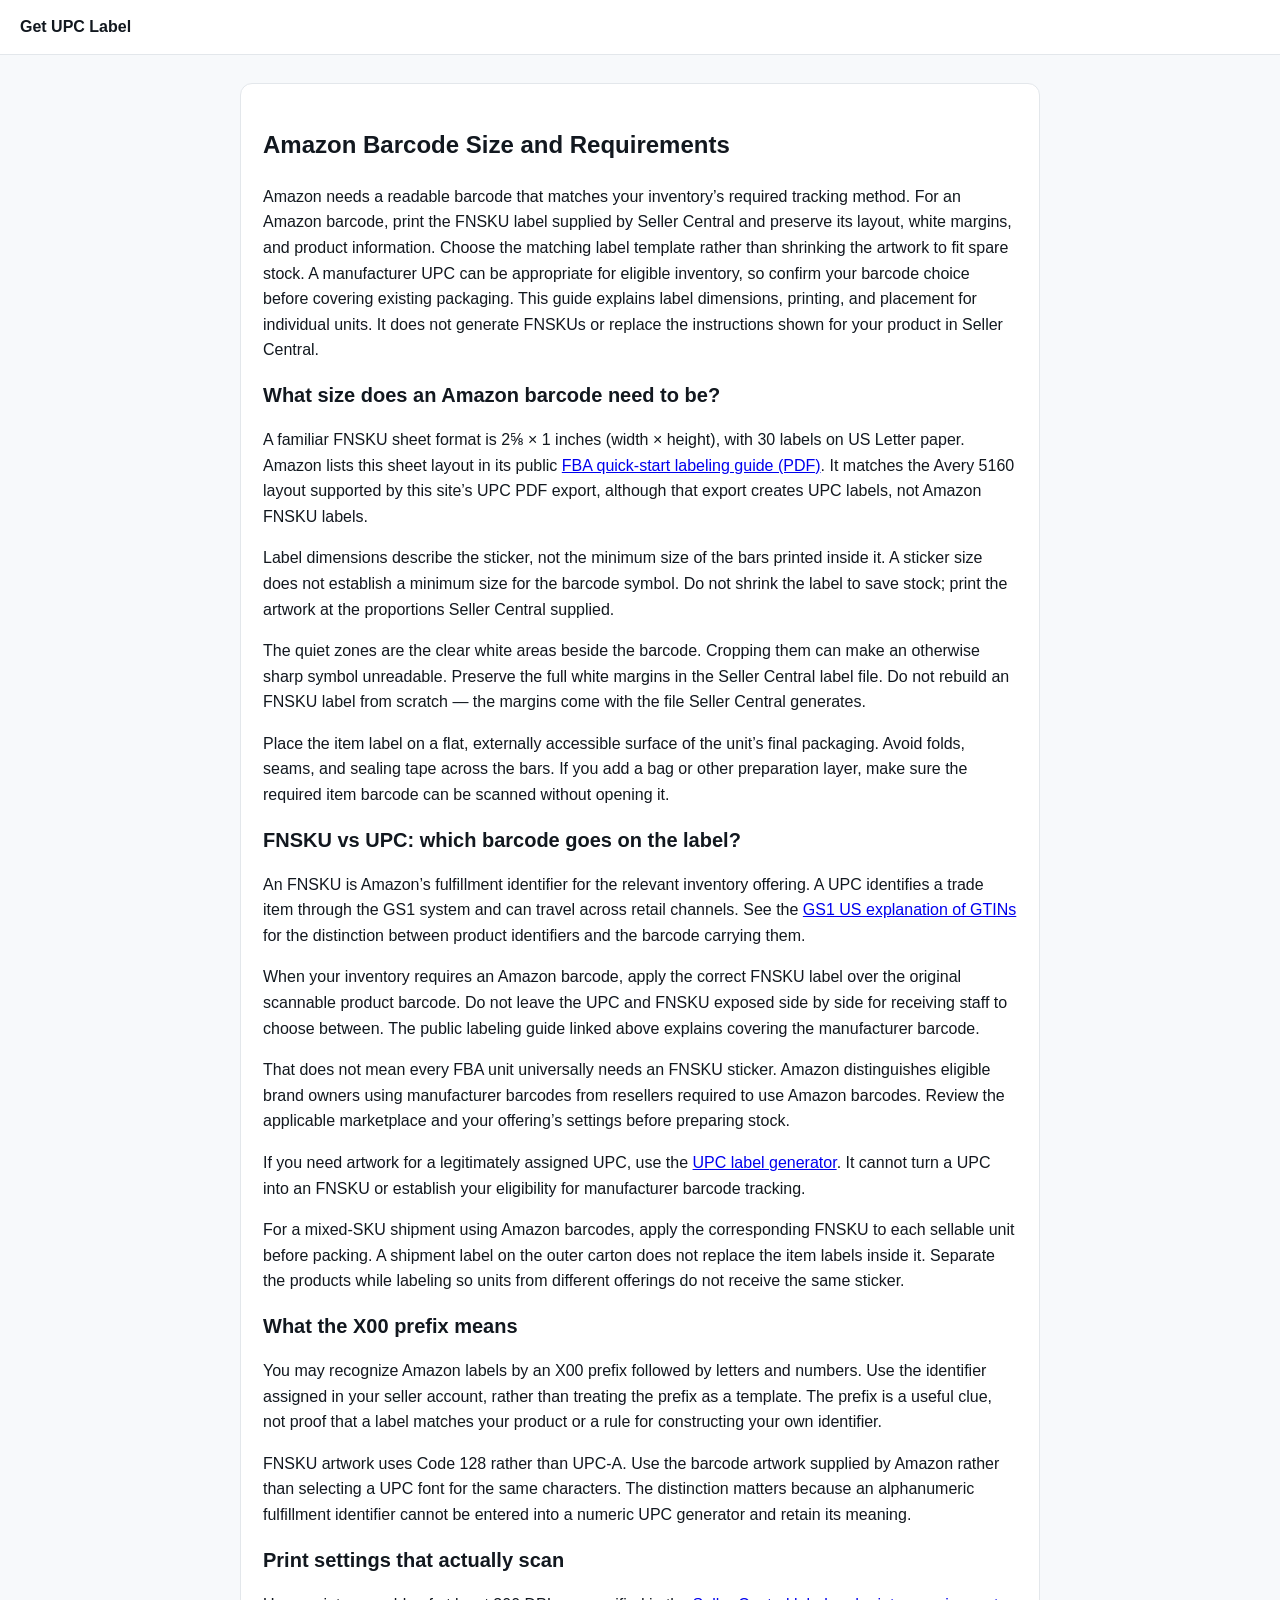
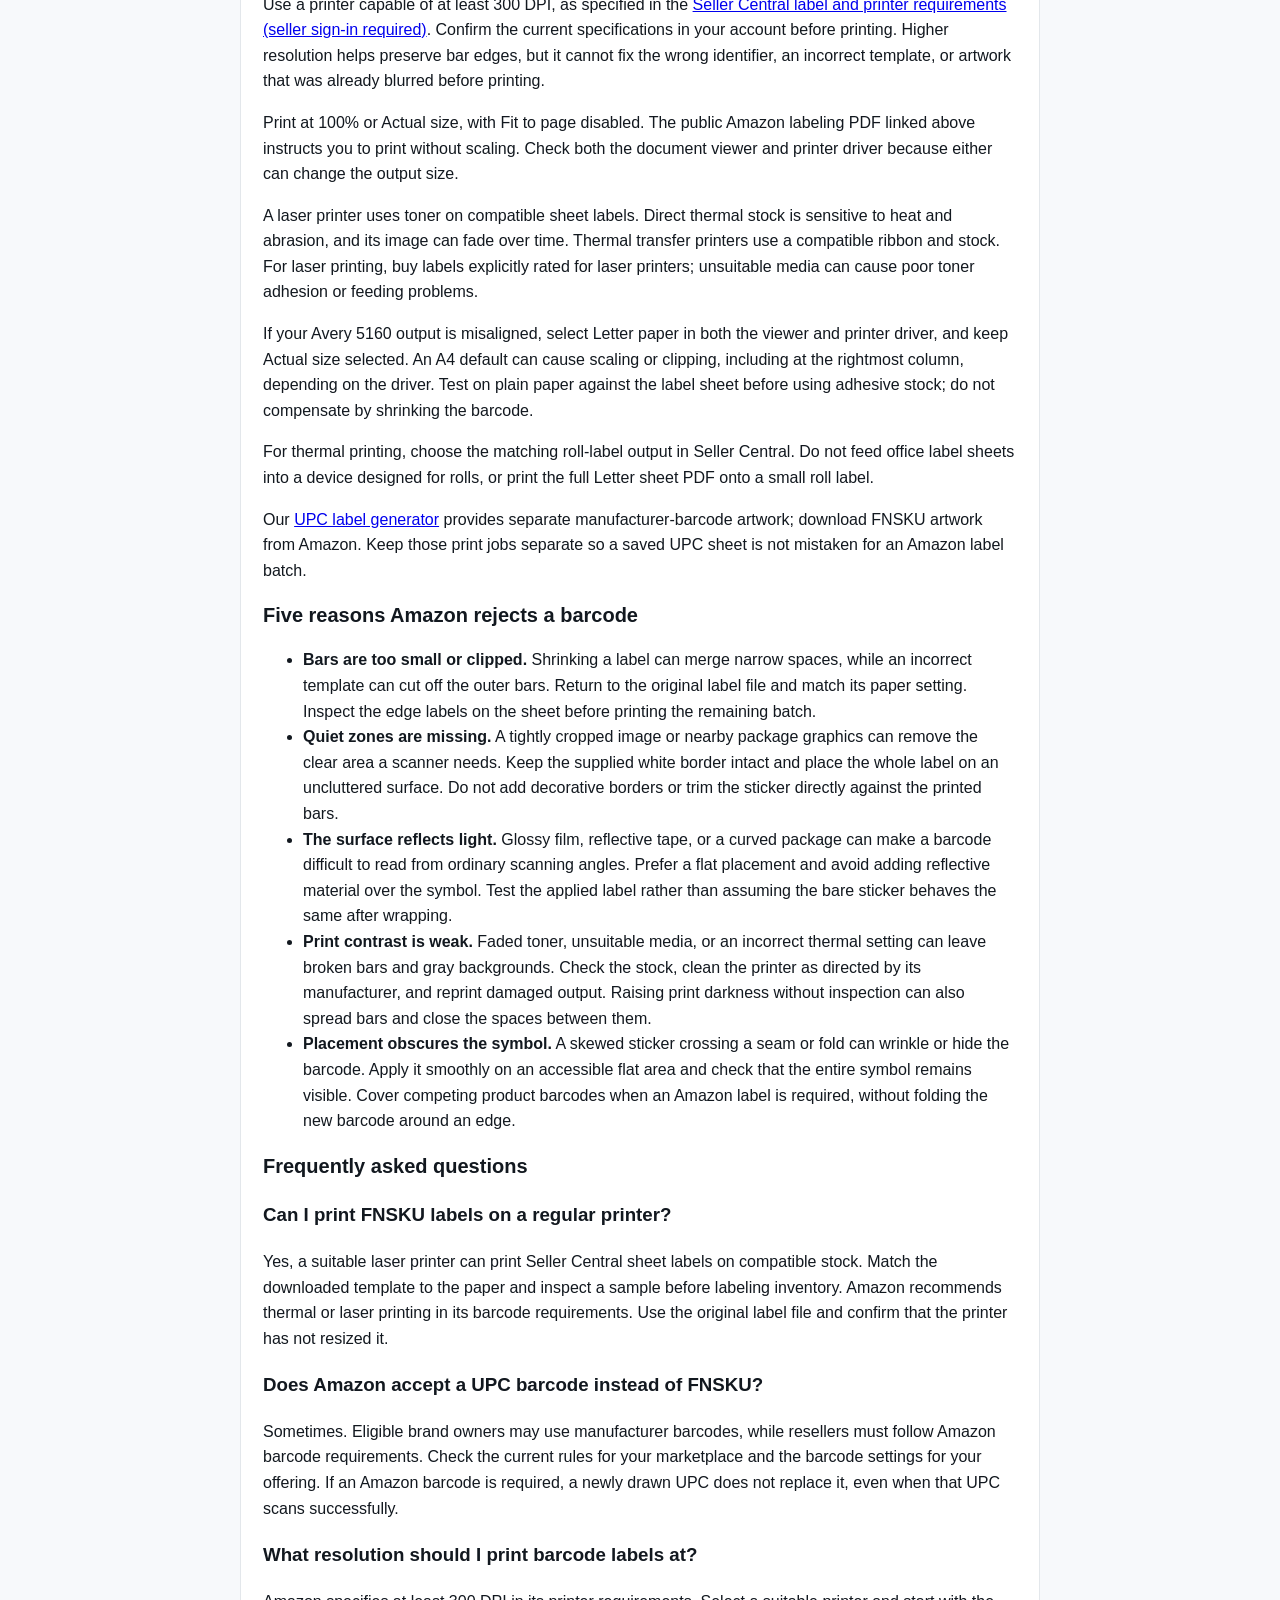
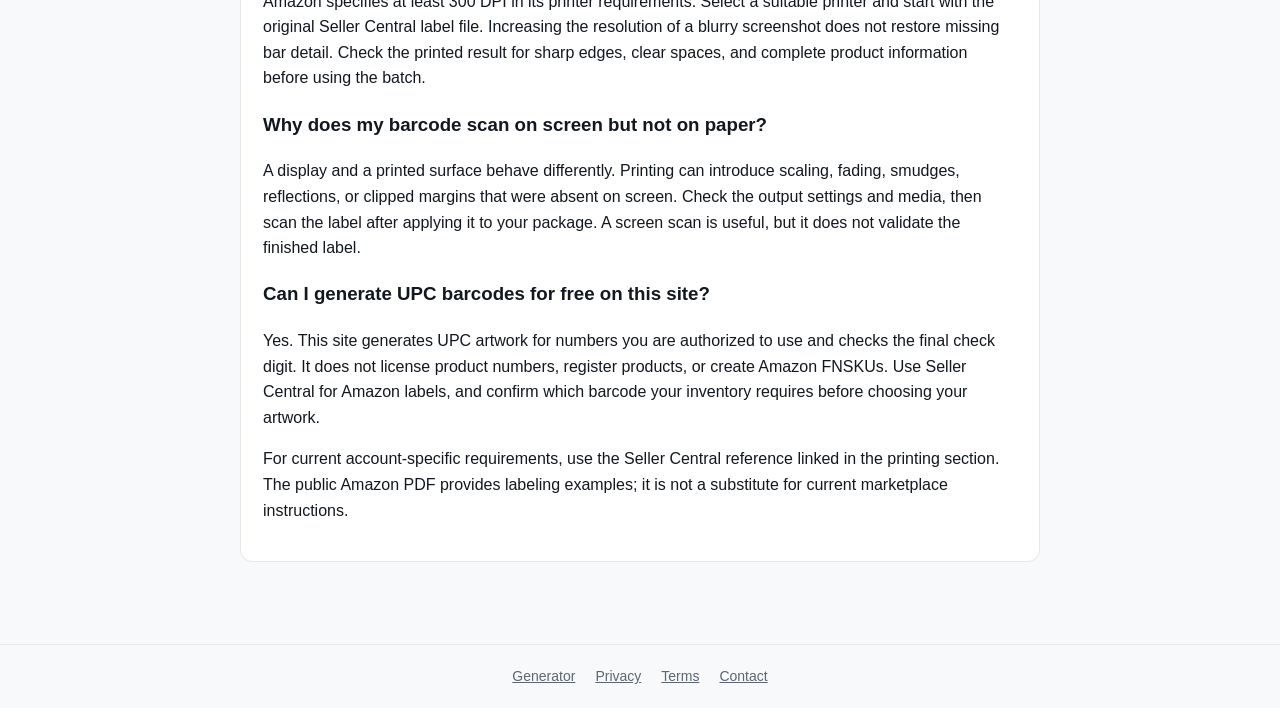
==== commit 160000df: "页面优化" ====
--- a/amazon-barcode.html
+++ b/amazon-barcode.html
@@ -9,8 +9,8 @@
 <h2>What size does an Amazon barcode need to be?</h2>
 
 <p>A familiar FNSKU sheet format is 2⅝ × 1 inches (width × height), with 30 labels on US Letter paper. Amazon lists this sheet layout in its public <a href="https://images-na.ssl-images-amazon.com/images/G/01/fba-help/QRG/FBA-Quick-Start-Guide.pdf" target="_blank" rel="noopener">FBA quick-start labeling guide (PDF)</a>. It matches the Avery 5160 layout supported by this site’s UPC PDF export, although that export creates UPC labels, not Amazon FNSKU labels.</p>
-<p>Label dimensions describe the sticker, not the minimum size of the bars printed inside it. A sticker size does not establish a minimum size for the barcode symbol. We have not verified a current minimum symbol dimension in the signed-in Seller Central instructions, so this page does not state one. Keep the Seller Central artwork at its supplied proportions instead of inventing a smaller version.</p>
-<p>The quiet zones are the clear white areas beside the barcode. Cropping them can make an otherwise sharp symbol unreadable. Preserve the full white margins in the Seller Central label file. We have not verified the current numerical margin requirements inside a signed-in seller account; check that account guidance before resizing or recreating a label.</p>
+<p>Label dimensions describe the sticker, not the minimum size of the bars printed inside it. A sticker size does not establish a minimum size for the barcode symbol. Do not shrink the label to save stock; print the artwork at the proportions Seller Central supplied.</p>
+<p>The quiet zones are the clear white areas beside the barcode. Cropping them can make an otherwise sharp symbol unreadable. Preserve the full white margins in the Seller Central label file. Do not rebuild an FNSKU label from scratch — the margins come with the file Seller Central generates.</p>
 <p>Place the item label on a flat, externally accessible surface of the unit’s final packaging. Avoid folds, seams, and sealing tape across the bars. If you add a bag or other preparation layer, make sure the required item barcode can be scanned without opening it.</p>
 <h2>FNSKU vs UPC: which barcode goes on the label?</h2>
 
@@ -27,7 +27,7 @@
 
 <p>Use a printer capable of at least 300 DPI, as specified in the <a href="https://sellercentral.amazon.com/help/hub/reference/external/G200141490?locale=en-US" target="_blank" rel="noopener">Seller Central label and printer requirements (seller sign-in required)</a>. Confirm the current specifications in your account before printing. Higher resolution helps preserve bar edges, but it cannot fix the wrong identifier, an incorrect template, or artwork that was already blurred before printing.</p>
 <p>Print at 100% or Actual size, with Fit to page disabled. The public Amazon labeling PDF linked above instructs you to print without scaling. Check both the document viewer and printer driver because either can change the output size.</p>
-<p>A laser printer uses toner on compatible sheet labels. Direct thermal stock is sensitive to heat and abrasion, and its image can fade over time. Thermal transfer printers use a compatible ribbon and stock; <a href="https://www.zebra.com/us/en/resource-library/faq/what-is-a-thermal-printer.html" target="_blank" rel="noopener">Zebra’s thermal printing overview</a> explains the difference. For laser printing, buy labels explicitly rated for laser printers; unsuitable media can cause poor toner adhesion or feeding problems.</p>
+<p>A laser printer uses toner on compatible sheet labels. Direct thermal stock is sensitive to heat and abrasion, and its image can fade over time. Thermal transfer printers use a compatible ribbon and stock. For laser printing, buy labels explicitly rated for laser printers; unsuitable media can cause poor toner adhesion or feeding problems.</p>
 <p>If your Avery 5160 output is misaligned, select Letter paper in both the viewer and printer driver, and keep Actual size selected. An A4 default can cause scaling or clipping, including at the rightmost column, depending on the driver. Test on plain paper against the label sheet before using adhesive stock; do not compensate by shrinking the barcode.</p>
 <p>For thermal printing, choose the matching roll-label output in Seller Central. Do not feed office label sheets into a device designed for rolls, or print the full Letter sheet PDF onto a small roll label.</p>
 <p>Our <a href="/">UPC label generator</a> provides separate manufacturer-barcode artwork; download FNSKU artwork from Amazon. Keep those print jobs separate so a saved UPC sheet is not mistaken for an Amazon label batch.</p>
